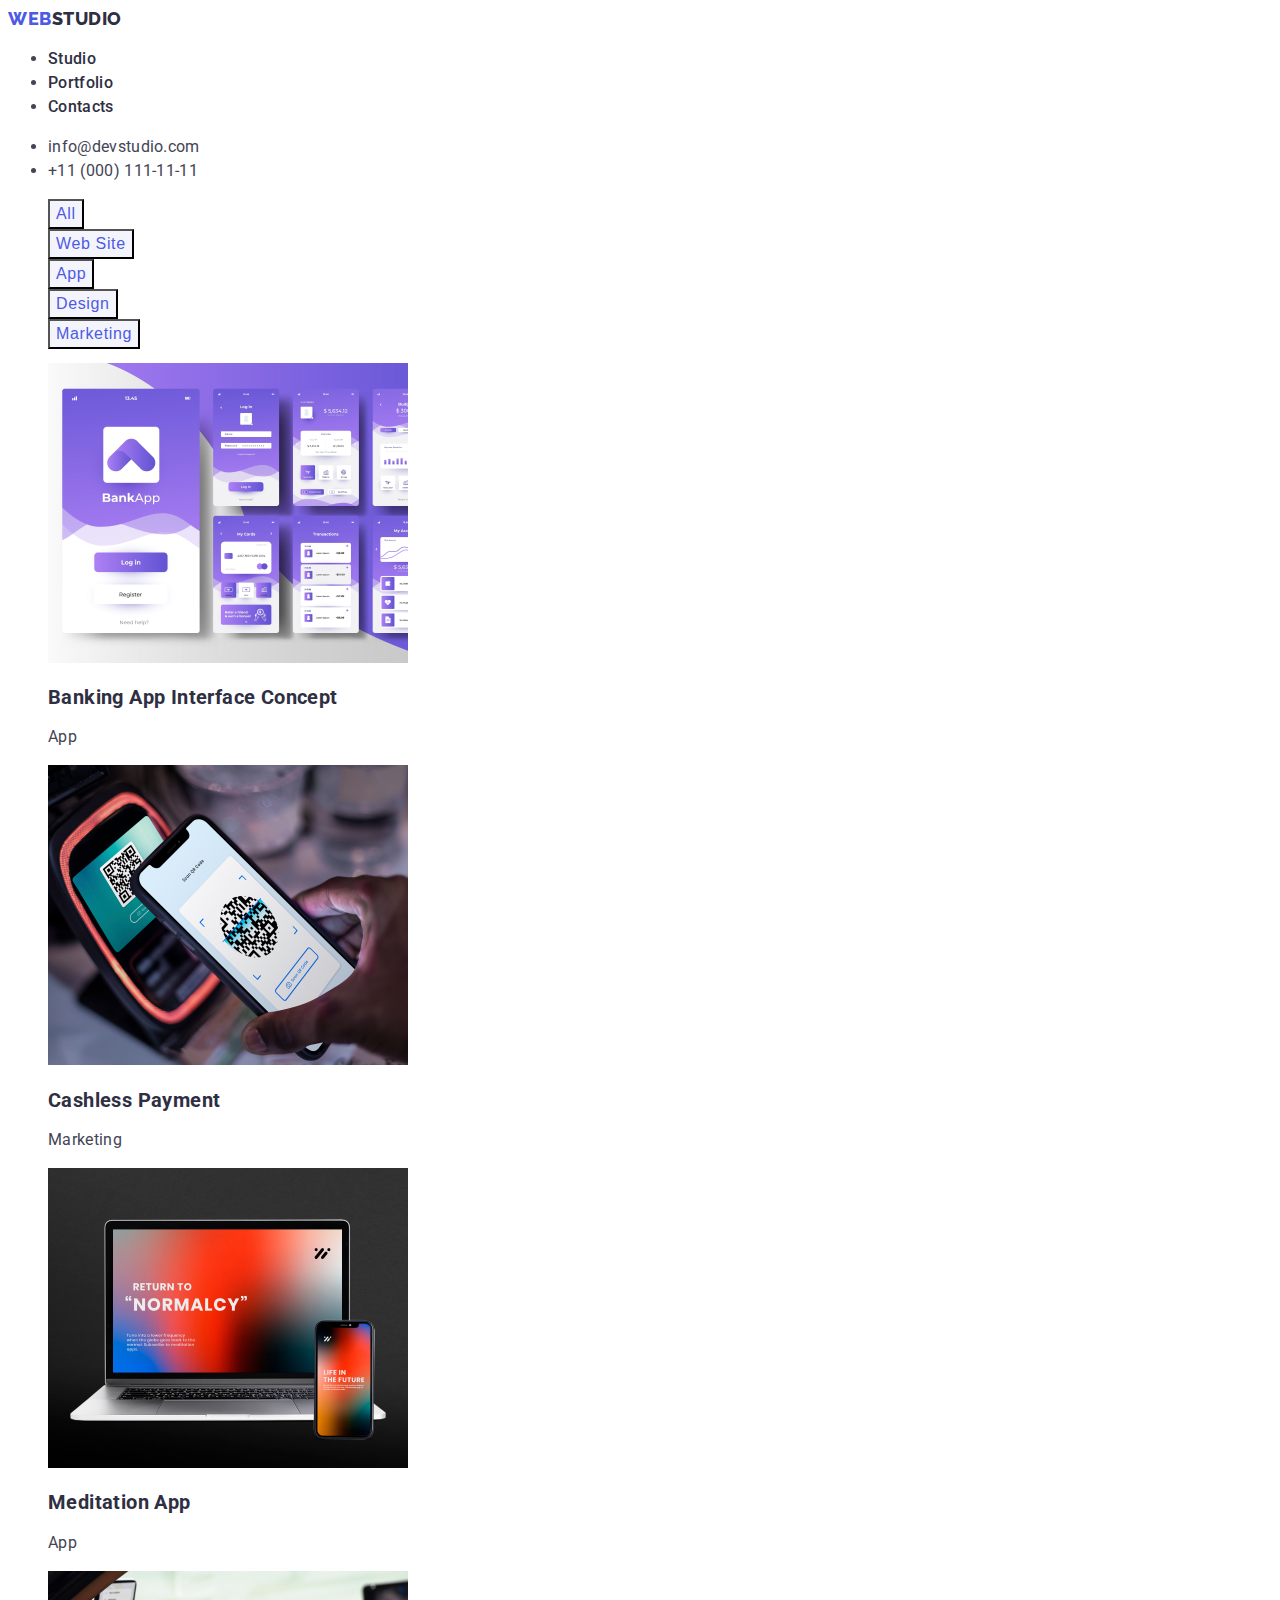
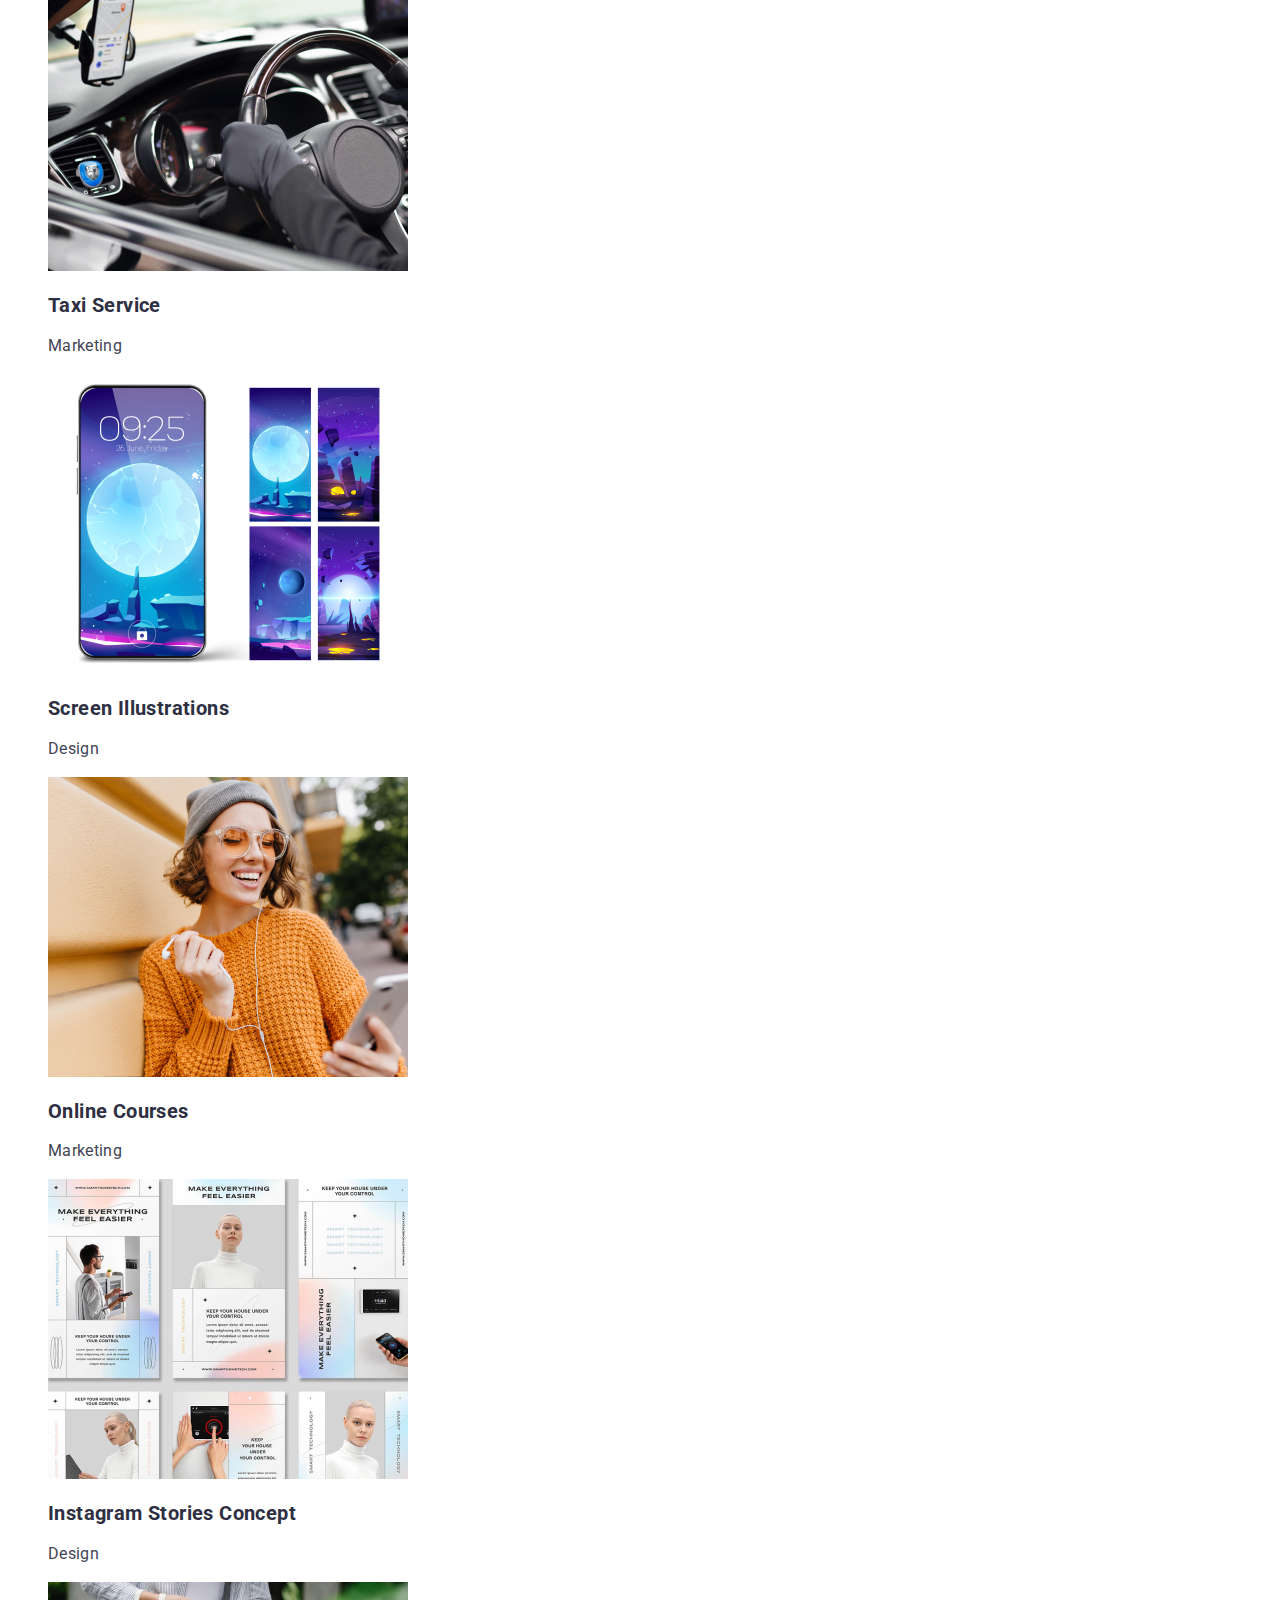
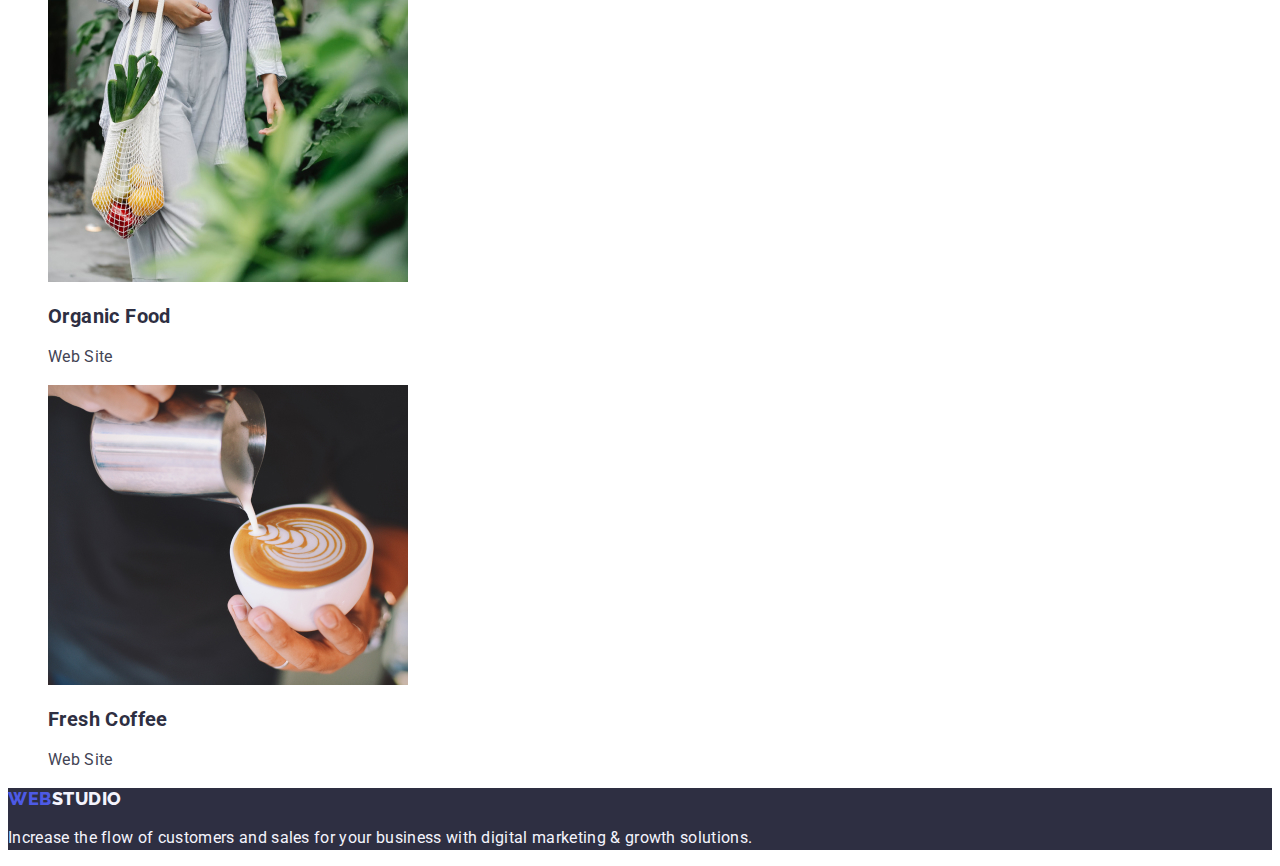
==== portfolio.html @ d6ede6a9 "mistakes correction" ====
<!DOCTYPE html>
<html lang="en">

<head>
    <meta charset="UTF-8">
    <meta http-equiv="X-UA-Compatible" content="IE=edge">
    <meta name="viewport" content="width=device-width, initial-scale=1.0">
    <title>WebStudio</title>
    <link rel="stylesheet" href="./css/style.css">
    <link rel="preconnect" href="https://fonts.googleapis.com">
    <link rel="preconnect" href="https://fonts.gstatic.com" crossorigin>
    <link href="https://fonts.googleapis.com/css2?family=Raleway:wght@800&family=Roboto:wght@400;500;700&display=swap"
        rel="stylesheet">
</head>

<body>
    <!-- Header section -->
    <header class="header">
        <a href="./index.html" class="logo link">Web<span class="logo-dark">Studio</span>
        </a>
        <nav class="list">
            <ul class="header-list">
                <li class="header-item">
                    <a class="header-link" href="./index.html">Studio</a>
                </li>
                <li class="header-item">
                    <a class="header-link" href="./portfolio.html">Portfolio</a>
                </li>
                <li class="header-item">
                    <a class="header-link" href="">Contacts</a>
                </li>
            </ul>
        </nav>
        <address>
            <ul class="header-list">
                <li>
                    <a class="header-contact mail" href="mailto:info@devstudio.com">info@devstudio.com</a>
                </li>
                <li>
                    <a class="header-contact" href="tel:+110001111111">+11 (000) 111-11-11</a>
                </li>
            </ul>
        </address>
    </header>
    <!--Service section-->
    <section class="serv-section">
        <h1 hidden>
            List of services
        </h1>
        <ul class="serv-btn">
            <li><button class="btn" type="button">All</button></li>
            <li><button class="btn" type="button">Web Site</button></li>
            <li><button class="btn" type="button">App</button></li>
            <li><button class="btn" type="button">Design</button></li>
            <li><button class="btn" type="button">Marketing</button></li>
        </ul>
        <ul class="serv-section-list">
            <li class="serv-item">
                <a class="serv-link" href="">
                    <img src="./images/hm2/img-1.jpg" alt="Pages of bank application" width="360" height="300" />
                    <h2 class="sub-item">Banking App Interface Concept</h2>
                    <p class="undertext">App</p>
                </a>
            </li>
            <li class="serv-item">
                <a class="serv-link" href="">
                    <img src="./images/hm2/img-2-2.jpg" alt="QR code picture" width="360" height="300" />
                    <h2 class="sub-item">Cashless Payment</h2>
                    <p class="undertext">Marketing</p>
                </a>
            </li>
            <li class="serv-item">
                <a class="serv-link" href="">
                    <img src="./images/hm2/img-3-2.jpg" alt="application interface" width="360" height="300" />
                    <h2 class="sub-item">Meditation App</h2>
                    <p class="undertext">App</p>
                </a>
            </li>
            <li class="serv-item">
                <a class="serv-link" href="">
                    <img src="./images/hm2/img-4-2.jpg" alt="taxi driver" width="360" height="300" />
                    <h2 class="sub-item">Taxi Service</h2>
                    <p class="undertext">Marketing</p>
                </a>
            </li>
            <li class="serv-item">
                <a class="serv-link" href="">
                    <img src="./images/hm2/img-5-2.jpg" alt="mobile screenshots with fiction design" width="360"
                        height="300" />
                    <h2 class="sub-item">Screen Illustrations</h2>
                    <p class="undertext">Design</p>
                </a>
            </li>
            <li class="serv-item">
                <a class="serv-link" href="">
                    <img src="./images/hm2/img-6-2.jpg" alt="smiling girl with headphones" width="360" height="300" />
                    <h2 class="sub-item">Online Courses</h2>
                    <p class="undertext">Marketing</p>
                </a>
            </li>
            <li class="serv-item">
                <a class="serv-link" href="">
                    <img src="./images/hm2/img-7-2.jpg" alt="examples of pictureplacement in mobile app" width="360"
                        height="300" />
                    <h2 class="sub-item">Instagram Stories Concept</h2>
                    <p class="undertext">Design</p>
                </a>
            </li>
            <li class="serv-item">
                <a class="serv-link" href="">
                    <img src="./images/hm2/img-8.jpg" alt="a man with a basket of fruit" width="360" height="300" />
                    <h2 class="sub-item">Organic Food</h2>
                    <p class="undertext">Web Site</p>
                </a>
            </li>
            <li class="serv-item">
                <a class="serv-link" href="">
                    <img src="./images/hm2/img-9.jpg" alt="cup of coffe" width="360" height="300" />
                    <h2 class="sub-item">Fresh Coffee</h2>
                    <p class="undertext">Web Site</p>
                </a>
            </li>
        </ul>
    </section>
    <!--Footer section-->
    <footer class="footer">
        <a href="./index.html" class="logo link">Web<span class="logo-light">Studio</span>
        </a>
        <p class="footer-text">
            Increase the flow of customers and sales for your business with digital marketing &#38; growth solutions.
        </p>
    </footer>
</body>

</html>
---- css/style.css ----
:root {
  --primary-brand: #4d5ae5;
  --pressed-state: #404bbf;
  --dark: #2e2f42;
  --success: #31d0aa;
  --text: #434455;
  --subtle-text: #8e8f99;
  --accent: #e7e9fc;
  --light: #f4f4fd;
  --white-background: #ffffff;
  --modal-background: #fcfcfc;
  --primary-font: 'Roboto', sans-serif;
  --secondary-font: 'Raleway', sans-serif;
}

body {
  font-family: var(--primary-font);
  color: var(--text);
  background-color: var(--white-background);
  font-weight: 500;
  font-size: 14px;
  line-height: 1.4;
}

/* header section */

.header {
}
.link {
  text-decoration: none;
}
.logo-dark {
  color: var(--dark);
}
.list {
  list-style: none;
}

.header-list {
  font-style: normal;
  font-weight: 500;
  font-size: 16px;
  line-height: 1.5;
  letter-spacing: 0.02em;
  color: var(--text);
}
.header-list:hover {
  color: var(--pressed-state);
}
.header-link {
  font-size: 16px;
  line-height: 1.5;
  letter-spacing: 0.02em;
  color: var(--dark);
  text-decoration: none;
}
.header-link:hover {
  color: var(--pressed-state);
  text-decoration: underline;
}

.header-item {
}

.header-contact {
  list-style: none;
  font-style: normal;
  text-decoration: none;
  font-weight: 400;
  color: var(--text);
}

.mail:hover {
  color: var(--pressed-state);
  text-decoration: underline;
}

/*common*/
.logo {
  font-family: var(--secondary-font);
  font-size: 18px;
  font-weight: 800;
  line-height: 1.17;
  letter-spacing: 0.03em;
  text-transform: uppercase;
  color: var(--primary-brand);
}

.sub-item {
  font-size: 20px;
  line-height: 1.2;
  letter-spacing: 0.02em;
  color: var(--dark);
}
.undertext {
  font-weight: 400;
  font-size: 16px;
  line-height: 1.5;
  letter-spacing: 0.02em;
  color: var(--text);
}
.sub-title {
  font-weight: 700;
  font-size: 36px;
  line-height: 1.11;
  text-align: center;
  letter-spacing: 0.02em;
  text-transform: capitalize;
  color: var(--dark);
}
/* hero section */

.hero {
  background: var(--dark);
}
.hero-title {
  font-weight: 700;
  font-size: 56px;
  line-height: 1.07;
  text-align: center;
  letter-spacing: 0.02em;
  color: var(--white-background);
}
.hero-btn {
  font-weight: 500;
  font-size: 16px;
  line-height: 1.5;
  letter-spacing: 0.04em;
  color: var(--white-background);
  background: var(--primary-brand);
  cursor: pointer;
}
.hero-btn:hover,
.hero-btn:focus {
  color: var(--white-background);
  background-color: var(--pressed-state);
}

/* feature section */

.feature-list {
  list-style: none;
}
.feature-item {
}

/* Competences section */
.compet-section {
}
.compet-list {
  list-style: none;
}
.compet-item {
}
.compete-link {
}

/* Team section */

.team-section {
  background: var(--light);
}
.team-list {
  list-style: none;
}
.team-item {
}
.team-photo {
}

/* footer section */
.footer {
  background: var(--dark);
}
.logo-light {
  color: var(--light);
}
.footer-text {
  font-weight: 400;
  font-size: 16px;
  line-height: 1.5;
  letter-spacing: 0.02em;
  color: var(--light);
}

/*service section*/
.serv-section {
}
.serv-btn {
  list-style: none;
}

.btn {
  font-weight: 500;
  font-size: 16px;
  line-height: 1.5;
  letter-spacing: 0.04em;
  color: var(--primary-brand);
  background: var(--light);
  cursor: pointer;
}
.btn:hover,
.btn:focus {
  color: var(--white-background);
  background-color: var(--pressed-state);
}

.serv-section-list {
  list-style: none;
}
.serv-link {
  text-decoration: none;
}
.serv-title {
}
.serv-text {
}
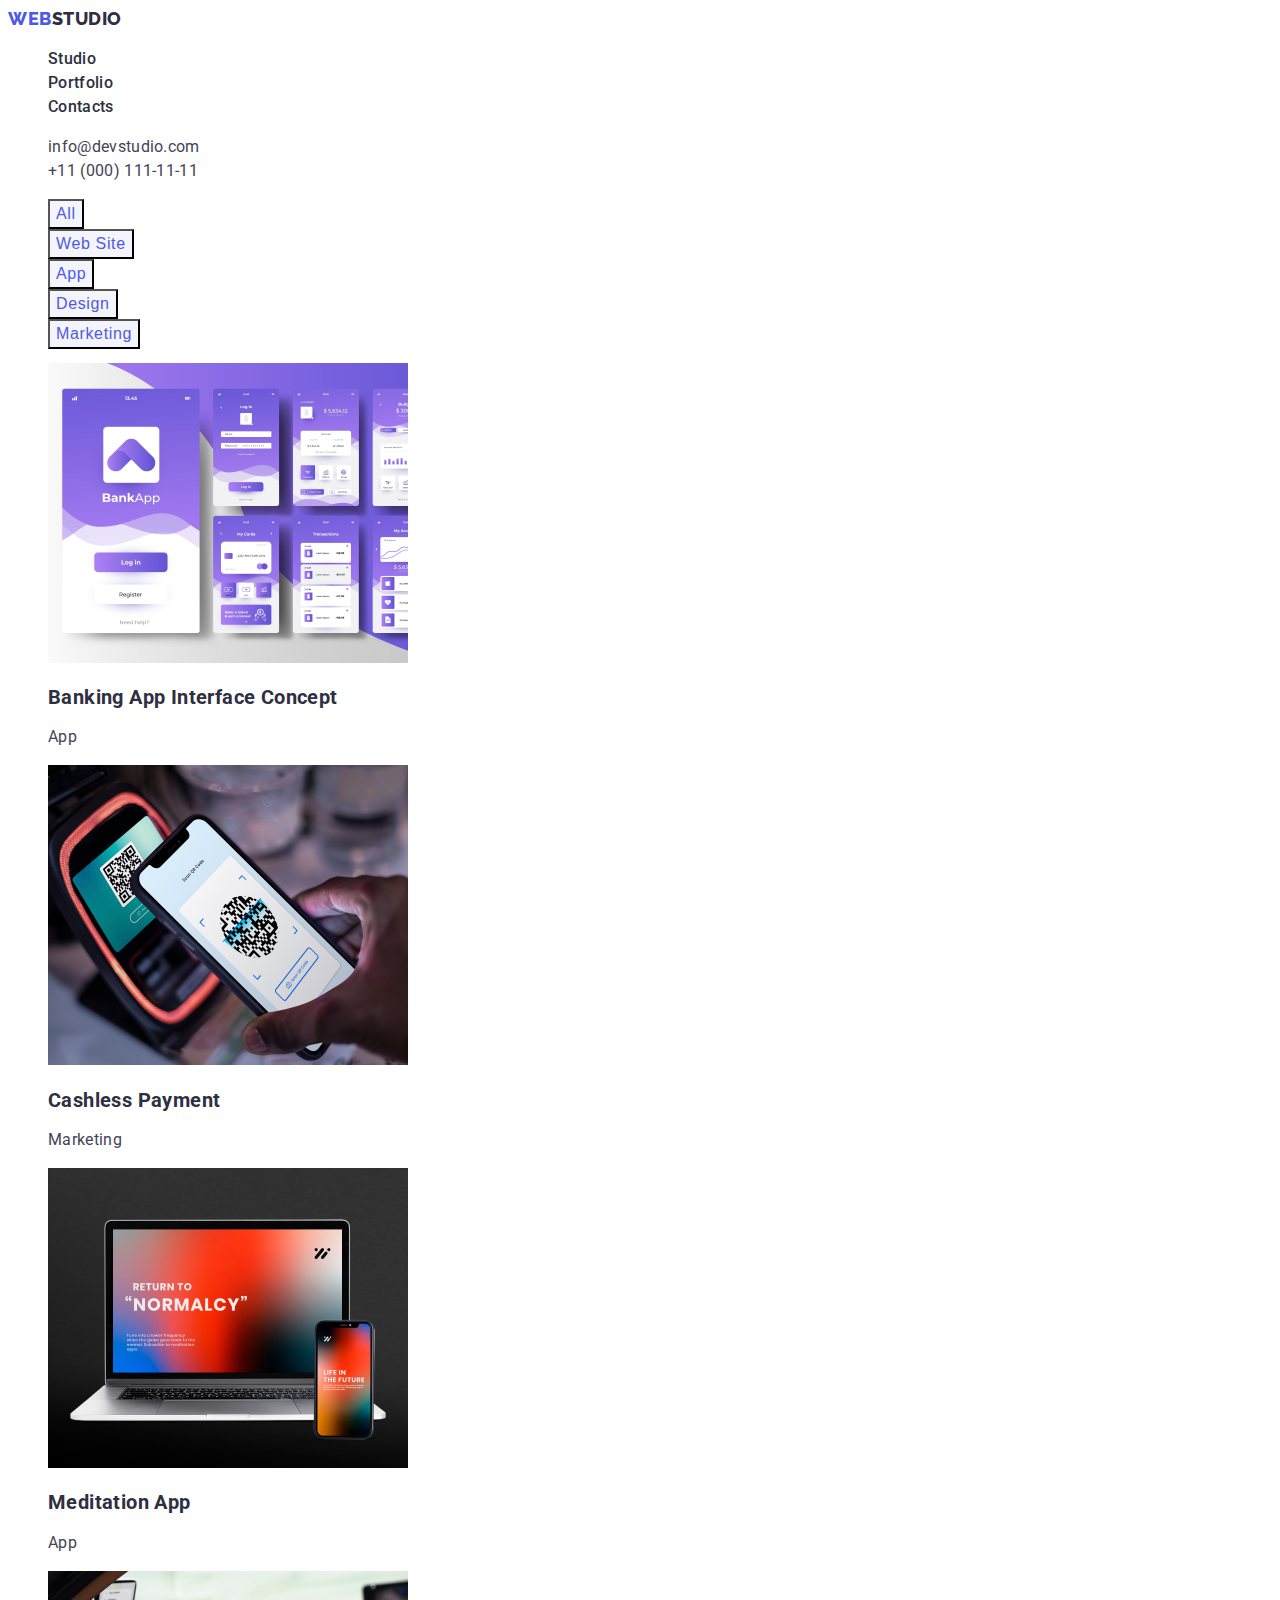
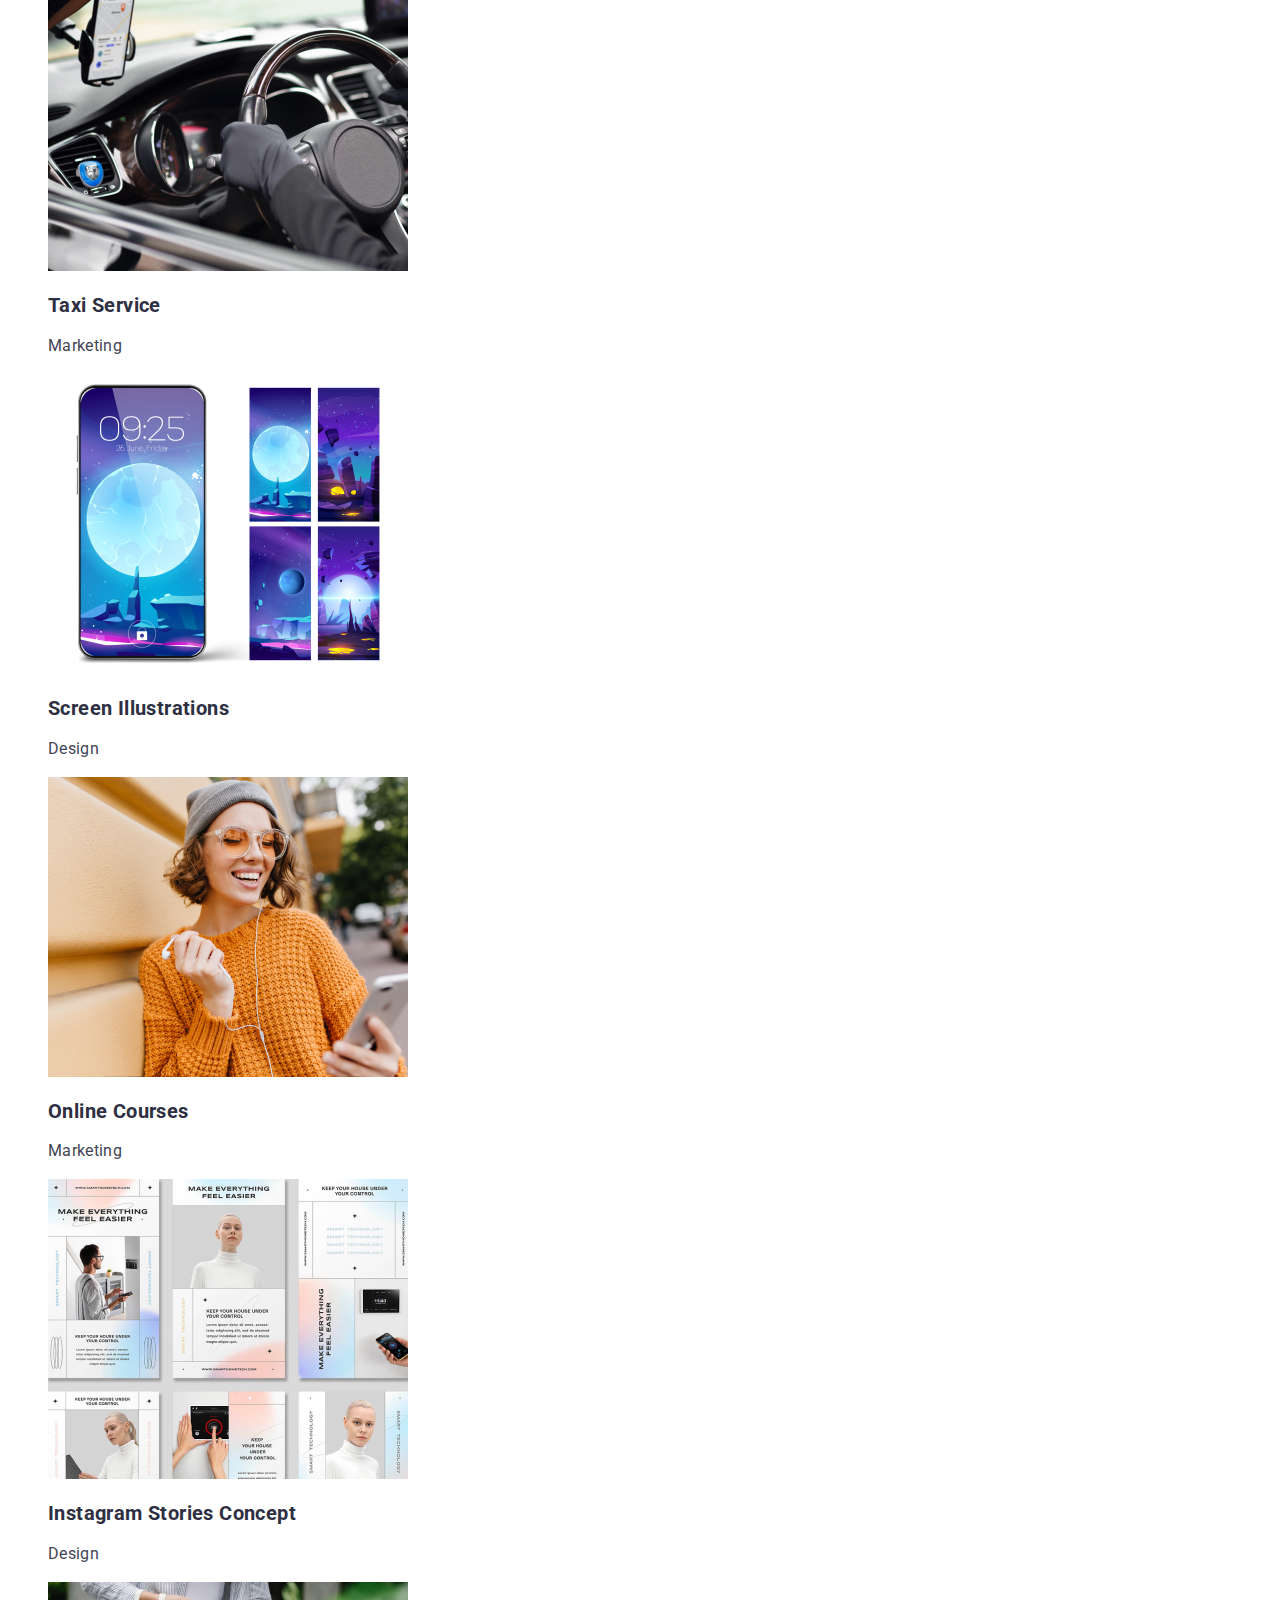
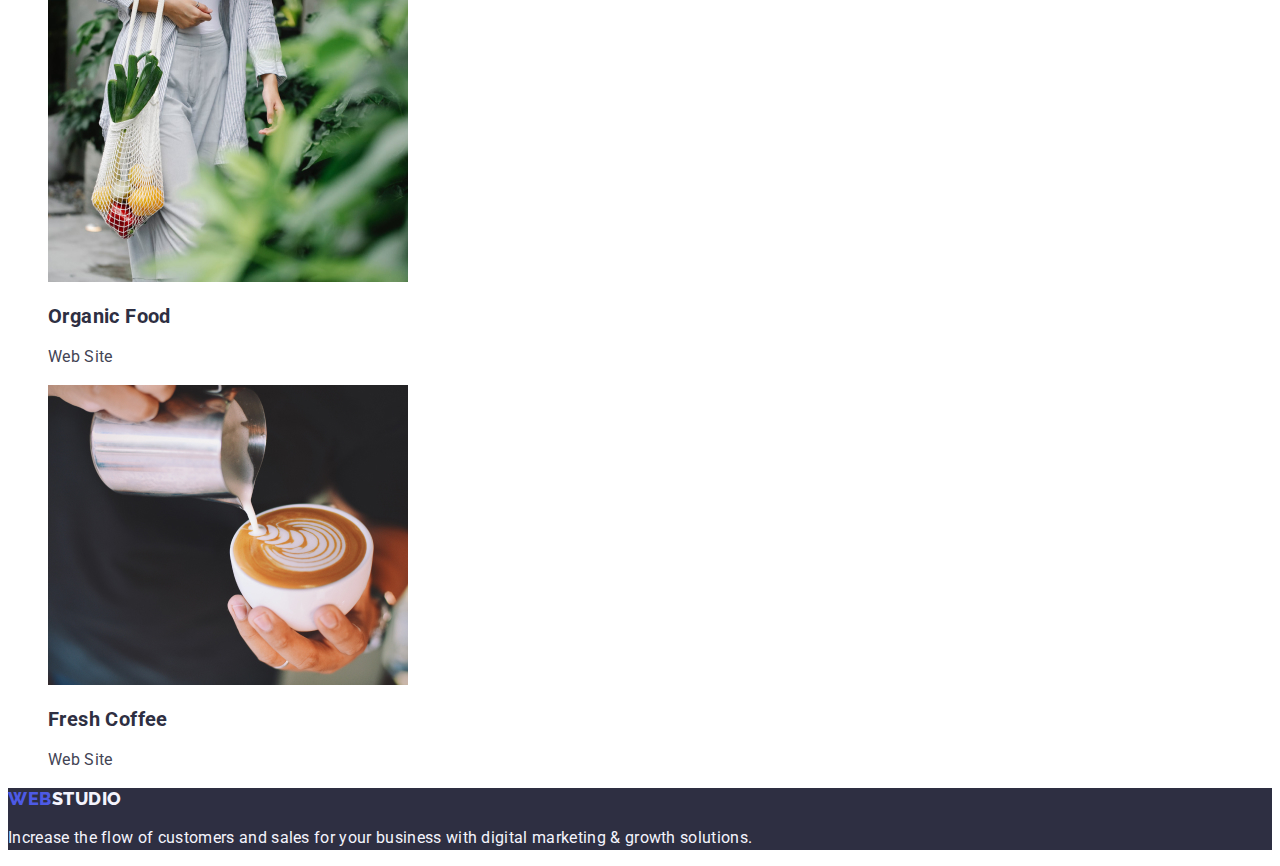
==== commit 4796b890: "correction" ====
--- a/portfolio.html
+++ b/portfolio.html
@@ -16,10 +16,10 @@
 <body>
     <!-- Header section -->
     <header class="header">
-        <a href="./index.html" class="logo link">Web<span class="logo-dark">Studio</span>
-        </a>
-        <nav class="list">
-            <ul class="header-list">
+        <nav>
+            <a href="./index.html" class="logo link">Web<span class="logo-dark">Studio</span>
+            </a>
+            <ul class="list">
                 <li class="header-item">
                     <a class="header-link" href="./index.html">Studio</a>
                 </li>
@@ -32,7 +32,7 @@
             </ul>
         </nav>
         <address>
-            <ul class="header-list">
+            <ul class="list">
                 <li>
                     <a class="header-contact mail" href="mailto:info@devstudio.com">info@devstudio.com</a>
                 </li>
--- a/css/style.css
+++ b/css/style.css
@@ -32,19 +32,17 @@
 .logo-dark {
   color: var(--dark);
 }
+
 .list {
-  list-style: none;
-}
-
-.header-list {
   font-style: normal;
-  font-weight: 500;
-  font-size: 16px;
-  line-height: 1.5;
-  letter-spacing: 0.02em;
-  color: var(--text);
-}
-.header-list:hover {
+  list-style: none;
+  font-weight: 500;
+  font-size: 16px;
+  line-height: 1.5;
+  letter-spacing: 0.02em;
+  color: var(--text);
+}
+.list:hover {
   color: var(--pressed-state);
 }
 .header-link {
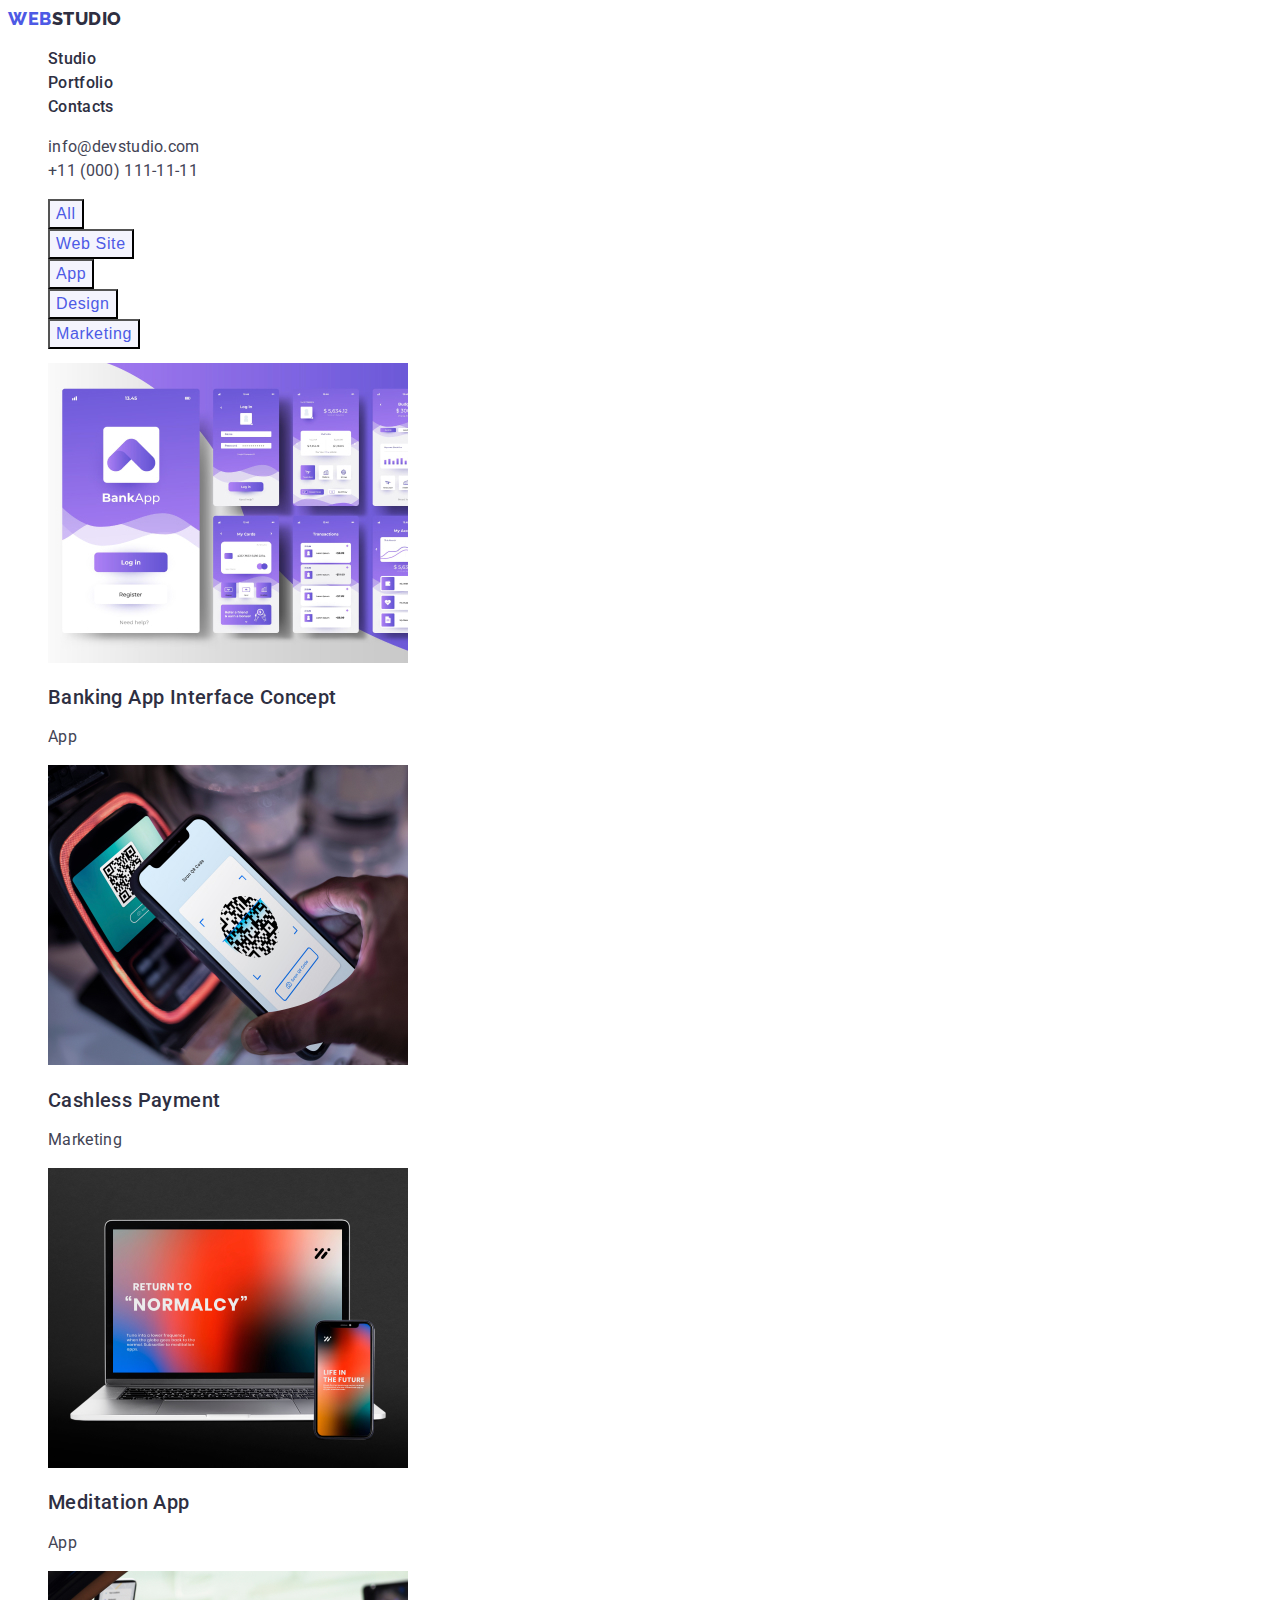
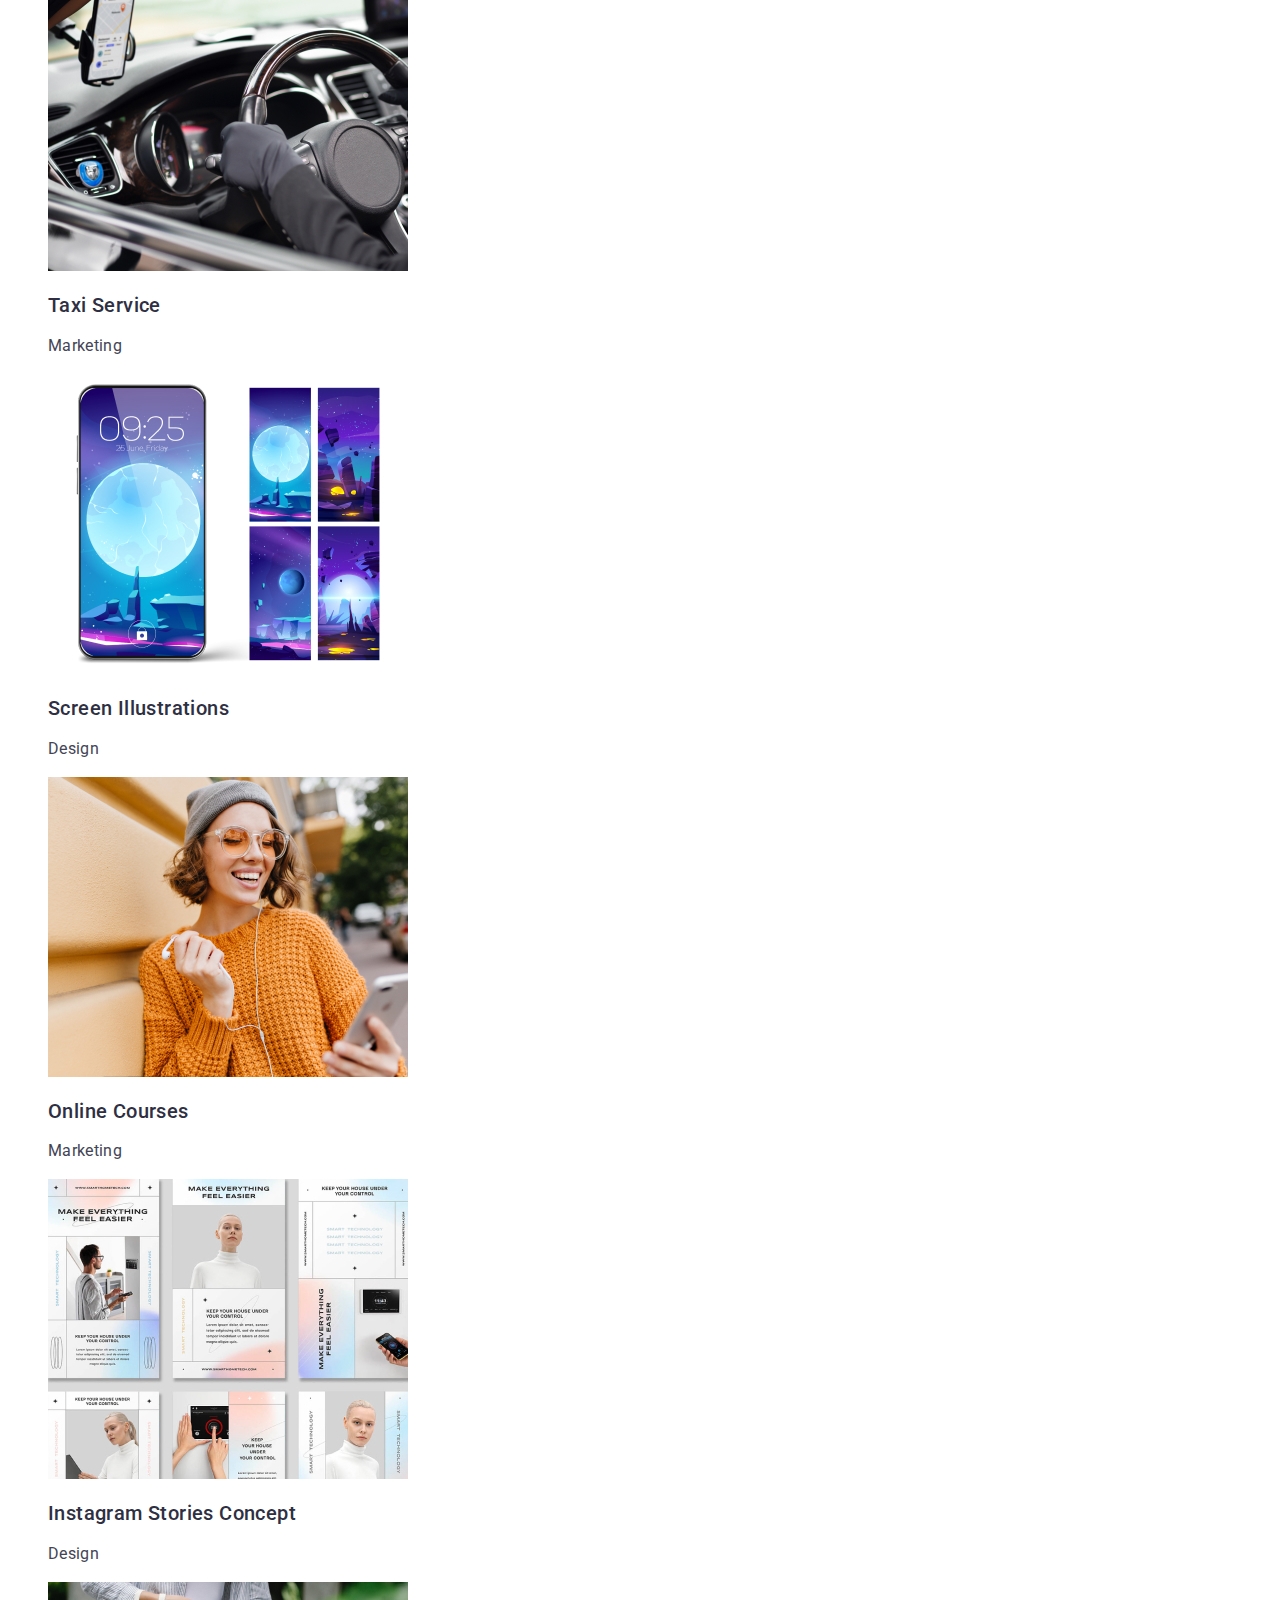
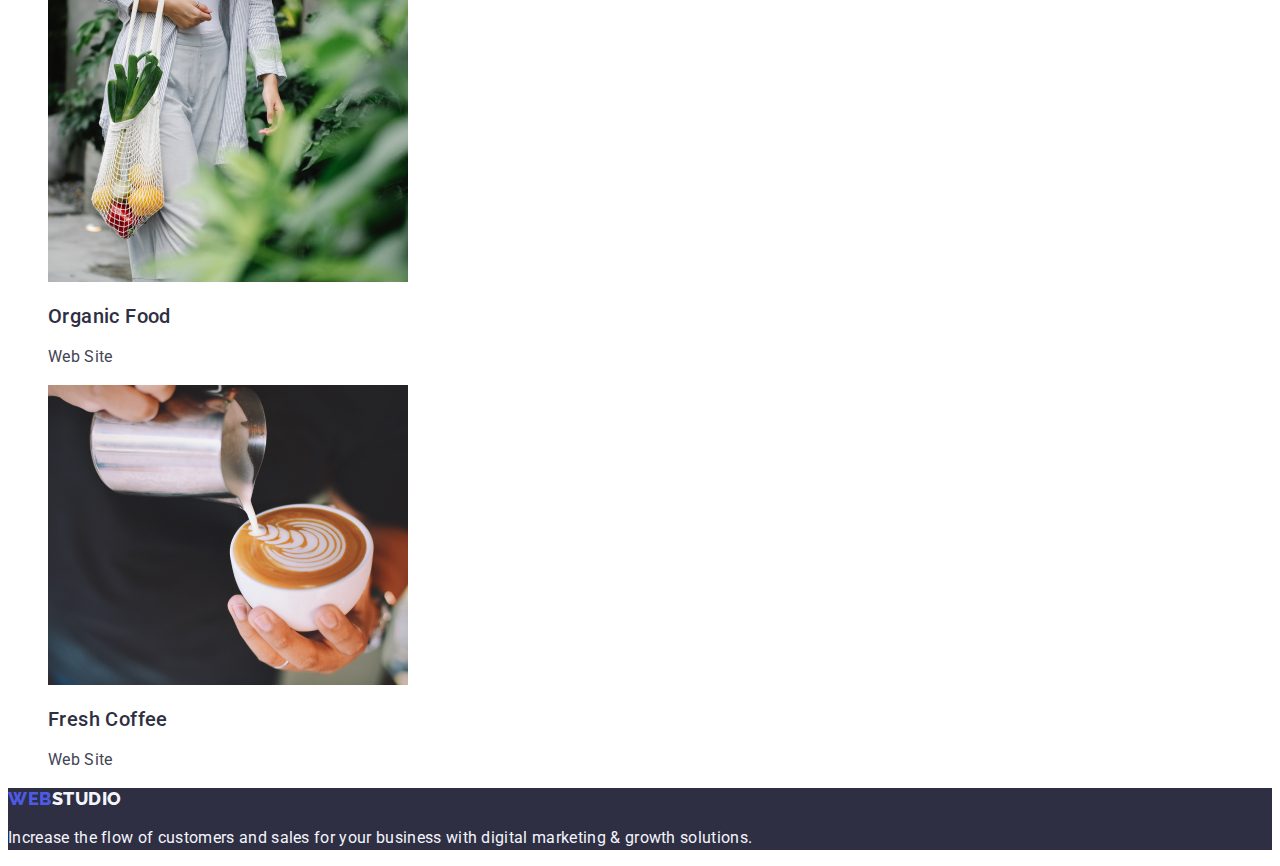
==== commit c8acbe84: "Update portfolio.html" ====
--- a/portfolio.html
+++ b/portfolio.html
@@ -21,107 +21,110 @@
             </a>
             <ul class="list">
                 <li class="header-item">
-                    <a class="header-link" href="./index.html">Studio</a>
+                    <a class="header-link link" href="./index.html">Studio</a>
                 </li>
                 <li class="header-item">
-                    <a class="header-link" href="./portfolio.html">Portfolio</a>
+                    <a class="header-link link" href="./portfolio.html">Portfolio</a>
                 </li>
                 <li class="header-item">
-                    <a class="header-link" href="">Contacts</a>
+                    <a class="header-link link" href="">Contacts</a>
                 </li>
             </ul>
         </nav>
-        <address>
+        <address class="adress">
             <ul class="list">
                 <li>
-                    <a class="header-contact mail" href="mailto:info@devstudio.com">info@devstudio.com</a>
+                    <a class="header-contact link" href="mailto:info@devstudio.com">info@devstudio.com</a>
                 </li>
                 <li>
-                    <a class="header-contact" href="tel:+110001111111">+11 (000) 111-11-11</a>
+                    <a class="header-contact link" href="tel:+110001111111">+11 (000) 111-11-11</a>
                 </li>
             </ul>
         </address>
     </header>
-    <!--Service section-->
-    <section class="serv-section">
-        <h1 hidden>
-            List of services
-        </h1>
-        <ul class="serv-btn">
-            <li><button class="btn" type="button">All</button></li>
-            <li><button class="btn" type="button">Web Site</button></li>
-            <li><button class="btn" type="button">App</button></li>
-            <li><button class="btn" type="button">Design</button></li>
-            <li><button class="btn" type="button">Marketing</button></li>
-        </ul>
-        <ul class="serv-section-list">
-            <li class="serv-item">
-                <a class="serv-link" href="">
-                    <img src="./images/hm2/img-1.jpg" alt="Pages of bank application" width="360" height="300" />
-                    <h2 class="sub-item">Banking App Interface Concept</h2>
-                    <p class="undertext">App</p>
-                </a>
-            </li>
-            <li class="serv-item">
-                <a class="serv-link" href="">
-                    <img src="./images/hm2/img-2-2.jpg" alt="QR code picture" width="360" height="300" />
-                    <h2 class="sub-item">Cashless Payment</h2>
-                    <p class="undertext">Marketing</p>
-                </a>
-            </li>
-            <li class="serv-item">
-                <a class="serv-link" href="">
-                    <img src="./images/hm2/img-3-2.jpg" alt="application interface" width="360" height="300" />
-                    <h2 class="sub-item">Meditation App</h2>
-                    <p class="undertext">App</p>
-                </a>
-            </li>
-            <li class="serv-item">
-                <a class="serv-link" href="">
-                    <img src="./images/hm2/img-4-2.jpg" alt="taxi driver" width="360" height="300" />
-                    <h2 class="sub-item">Taxi Service</h2>
-                    <p class="undertext">Marketing</p>
-                </a>
-            </li>
-            <li class="serv-item">
-                <a class="serv-link" href="">
-                    <img src="./images/hm2/img-5-2.jpg" alt="mobile screenshots with fiction design" width="360"
-                        height="300" />
-                    <h2 class="sub-item">Screen Illustrations</h2>
-                    <p class="undertext">Design</p>
-                </a>
-            </li>
-            <li class="serv-item">
-                <a class="serv-link" href="">
-                    <img src="./images/hm2/img-6-2.jpg" alt="smiling girl with headphones" width="360" height="300" />
-                    <h2 class="sub-item">Online Courses</h2>
-                    <p class="undertext">Marketing</p>
-                </a>
-            </li>
-            <li class="serv-item">
-                <a class="serv-link" href="">
-                    <img src="./images/hm2/img-7-2.jpg" alt="examples of pictureplacement in mobile app" width="360"
-                        height="300" />
-                    <h2 class="sub-item">Instagram Stories Concept</h2>
-                    <p class="undertext">Design</p>
-                </a>
-            </li>
-            <li class="serv-item">
-                <a class="serv-link" href="">
-                    <img src="./images/hm2/img-8.jpg" alt="a man with a basket of fruit" width="360" height="300" />
-                    <h2 class="sub-item">Organic Food</h2>
-                    <p class="undertext">Web Site</p>
-                </a>
-            </li>
-            <li class="serv-item">
-                <a class="serv-link" href="">
-                    <img src="./images/hm2/img-9.jpg" alt="cup of coffe" width="360" height="300" />
-                    <h2 class="sub-item">Fresh Coffee</h2>
-                    <p class="undertext">Web Site</p>
-                </a>
-            </li>
-        </ul>
-    </section>
+    <main>
+        <!--Service section-->
+        <section class="serv-section">
+            <h1 hidden>
+                List of services
+            </h1>
+            <ul class="serv-btn">
+                <li><button class="btn" type="button">All</button></li>
+                <li><button class="btn" type="button">Web Site</button></li>
+                <li><button class="btn" type="button">App</button></li>
+                <li><button class="btn" type="button">Design</button></li>
+                <li><button class="btn" type="button">Marketing</button></li>
+            </ul>
+            <ul class="serv-section-list">
+                <li class="serv-item">
+                    <a class="serv-link" href="">
+                        <img src="./images/hm2/img-1.jpg" alt="Pages of bank application" width="360" height="300" />
+                        <h2 class="sub-item">Banking App Interface Concept</h2>
+                        <p class="undertext">App</p>
+                    </a>
+                </li>
+                <li class="serv-item">
+                    <a class="serv-link" href="">
+                        <img src="./images/hm2/img-2-2.jpg" alt="QR code picture" width="360" height="300" />
+                        <h2 class="sub-item">Cashless Payment</h2>
+                        <p class="undertext">Marketing</p>
+                    </a>
+                </li>
+                <li class="serv-item">
+                    <a class="serv-link" href="">
+                        <img src="./images/hm2/img-3-2.jpg" alt="application interface" width="360" height="300" />
+                        <h2 class="sub-item">Meditation App</h2>
+                        <p class="undertext">App</p>
+                    </a>
+                </li>
+                <li class="serv-item">
+                    <a class="serv-link" href="">
+                        <img src="./images/hm2/img-4-2.jpg" alt="taxi driver" width="360" height="300" />
+                        <h2 class="sub-item">Taxi Service</h2>
+                        <p class="undertext">Marketing</p>
+                    </a>
+                </li>
+                <li class="serv-item">
+                    <a class="serv-link" href="">
+                        <img src="./images/hm2/img-5-2.jpg" alt="mobile screenshots with fiction design" width="360"
+                            height="300" />
+                        <h2 class="sub-item">Screen Illustrations</h2>
+                        <p class="undertext">Design</p>
+                    </a>
+                </li>
+                <li class="serv-item">
+                    <a class="serv-link" href="">
+                        <img src="./images/hm2/img-6-2.jpg" alt="smiling girl with headphones" width="360"
+                            height="300" />
+                        <h2 class="sub-item">Online Courses</h2>
+                        <p class="undertext">Marketing</p>
+                    </a>
+                </li>
+                <li class="serv-item">
+                    <a class="serv-link" href="">
+                        <img src="./images/hm2/img-7-2.jpg" alt="examples of pictureplacement in mobile app" width="360"
+                            height="300" />
+                        <h2 class="sub-item">Instagram Stories Concept</h2>
+                        <p class="undertext">Design</p>
+                    </a>
+                </li>
+                <li class="serv-item">
+                    <a class="serv-link" href="">
+                        <img src="./images/hm2/img-8.jpg" alt="a man with a basket of fruit" width="360" height="300" />
+                        <h2 class="sub-item">Organic Food</h2>
+                        <p class="undertext">Web Site</p>
+                    </a>
+                </li>
+                <li class="serv-item">
+                    <a class="serv-link" href="">
+                        <img src="./images/hm2/img-9.jpg" alt="cup of coffe" width="360" height="300" />
+                        <h2 class="sub-item">Fresh Coffee</h2>
+                        <p class="undertext">Web Site</p>
+                    </a>
+                </li>
+            </ul>
+        </section>
+    </main>
     <!--Footer section-->
     <footer class="footer">
         <a href="./index.html" class="logo link">Web<span class="logo-light">Studio</span>
--- a/css/style.css
+++ b/css/style.css
@@ -26,54 +26,7 @@
 
 .header {
 }
-.link {
-  text-decoration: none;
-}
-.logo-dark {
-  color: var(--dark);
-}
-
-.list {
-  font-style: normal;
-  list-style: none;
-  font-weight: 500;
-  font-size: 16px;
-  line-height: 1.5;
-  letter-spacing: 0.02em;
-  color: var(--text);
-}
-.list:hover {
-  color: var(--pressed-state);
-}
-.header-link {
-  font-size: 16px;
-  line-height: 1.5;
-  letter-spacing: 0.02em;
-  color: var(--dark);
-  text-decoration: none;
-}
-.header-link:hover {
-  color: var(--pressed-state);
-  text-decoration: underline;
-}
-
-.header-item {
-}
-
-.header-contact {
-  list-style: none;
-  font-style: normal;
-  text-decoration: none;
-  font-weight: 400;
-  color: var(--text);
-}
-
-.mail:hover {
-  color: var(--pressed-state);
-  text-decoration: underline;
-}
-
-/*common*/
+
 .logo {
   font-family: var(--secondary-font);
   font-size: 18px;
@@ -83,9 +36,63 @@
   text-transform: uppercase;
   color: var(--primary-brand);
 }
+.link {
+  text-decoration: none;
+}
+.logo-dark {
+  color: var(--dark);
+}
+
+.list {
+  font-style: normal;
+  list-style: none;
+  font-weight: 500;
+  font-size: 16px;
+  line-height: 1.5;
+  letter-spacing: 0.02em;
+  color: var(--text);
+}
+.list:hover {
+  color: var(--pressed-state);
+}
+.header-link {
+  font-size: 16px;
+  line-height: 1.5;
+  letter-spacing: 0.02em;
+  color: var(--dark);
+  text-decoration: none;
+}
+.header-link:hover,
+.header-link:focus {
+  color: var(--pressed-state);
+  text-decoration: underline;
+}
+
+.header-item {
+}
+
+.adress {
+  font-style: normal;
+}
+
+.header-contact {
+  list-style: none;
+  text-decoration: none;
+  font-weight: 400;
+  color: var(--text);
+}
+
+.header-contact:hover,
+.header-contact:focus {
+  color: var(--pressed-state);
+  text-decoration: underline;
+}
+
+/*common*/
 
 .sub-item {
   font-size: 20px;
+  font-weight: 500;
   line-height: 1.2;
   letter-spacing: 0.02em;
   color: var(--dark);
@@ -120,6 +127,7 @@
   color: var(--white-background);
 }
 .hero-btn {
+  font-family: Roboto, sans-serif;
   font-weight: 500;
   font-size: 16px;
   line-height: 1.5;
@@ -136,18 +144,13 @@
 
 /* feature section */
 
-.feature-list {
-  list-style: none;
-}
 .feature-item {
 }
 
 /* Competences section */
 .compet-section {
 }
-.compet-list {
-  list-style: none;
-}
+
 .compet-item {
 }
 .compete-link {
@@ -158,10 +161,9 @@
 .team-section {
   background: var(--light);
 }
-.team-list {
-  list-style: none;
-}
+
 .team-item {
+  background-color: var(--white-background);
 }
 .team-photo {
 }
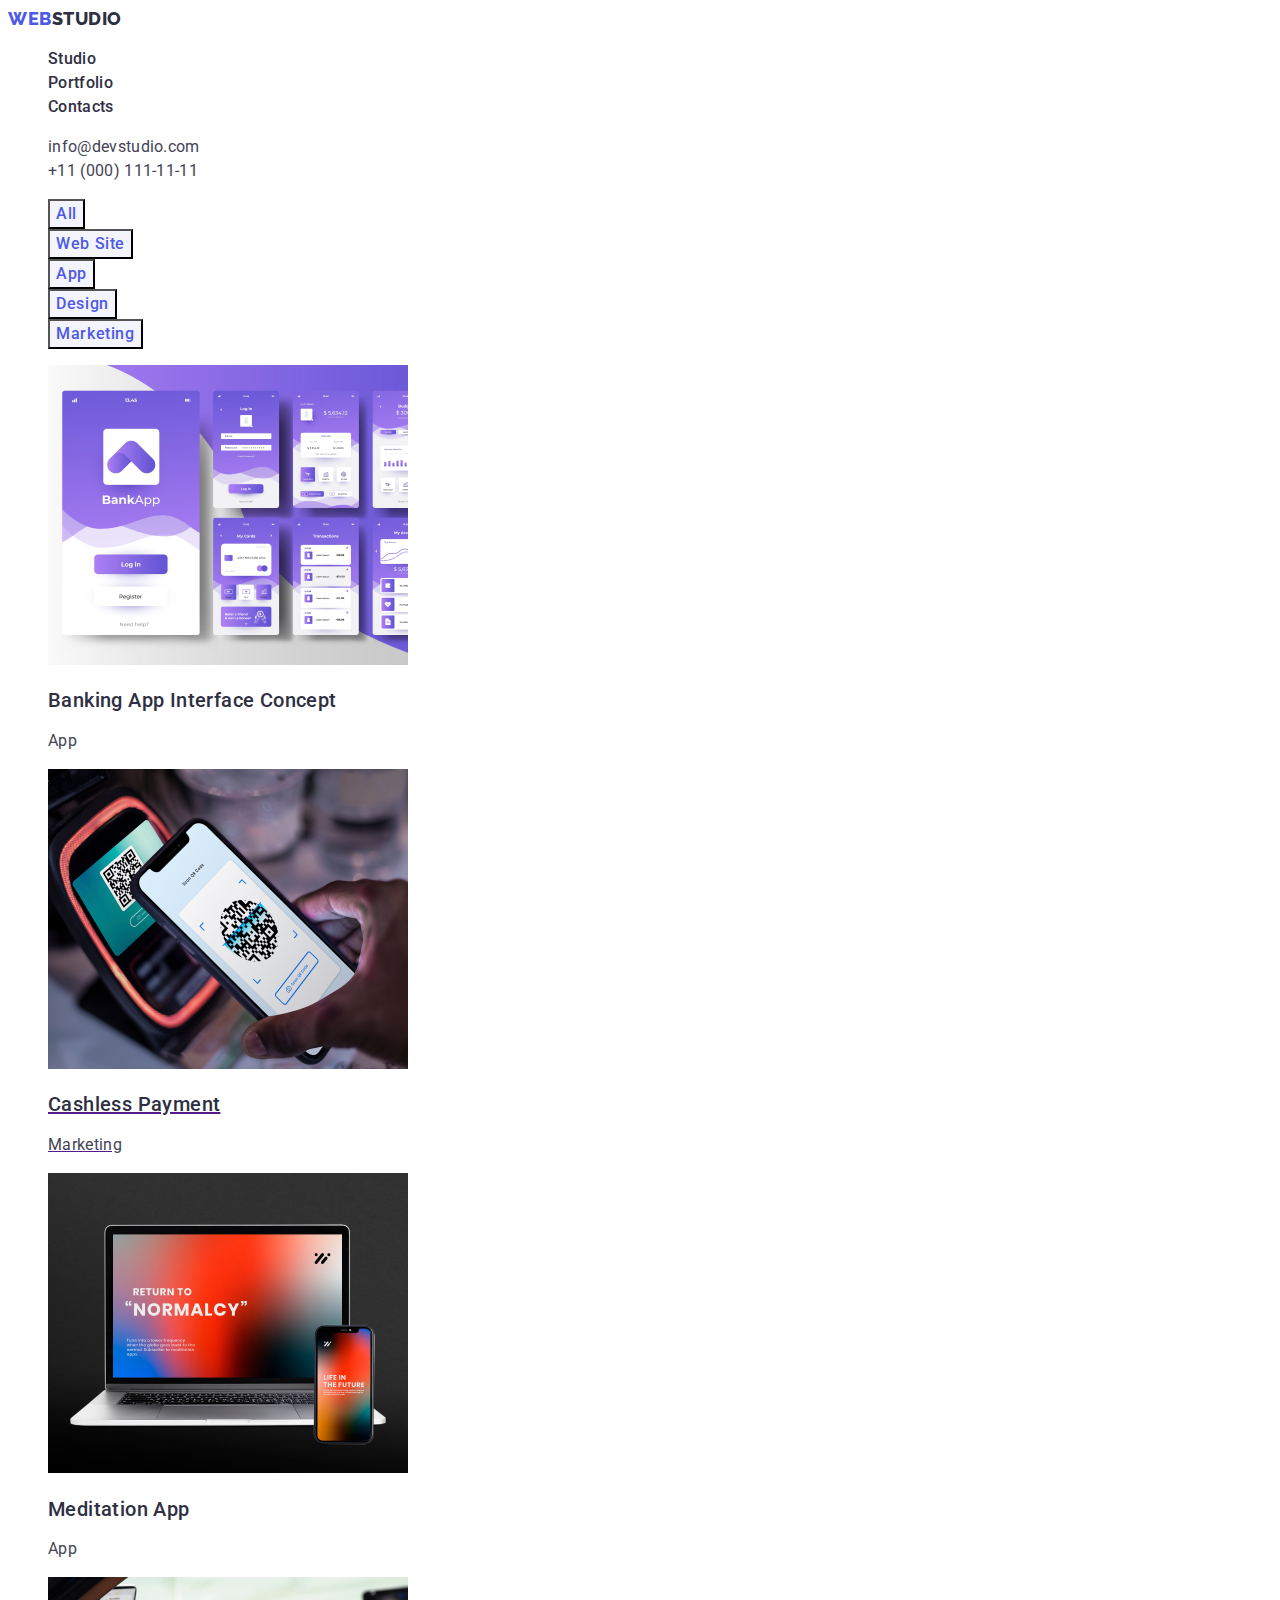
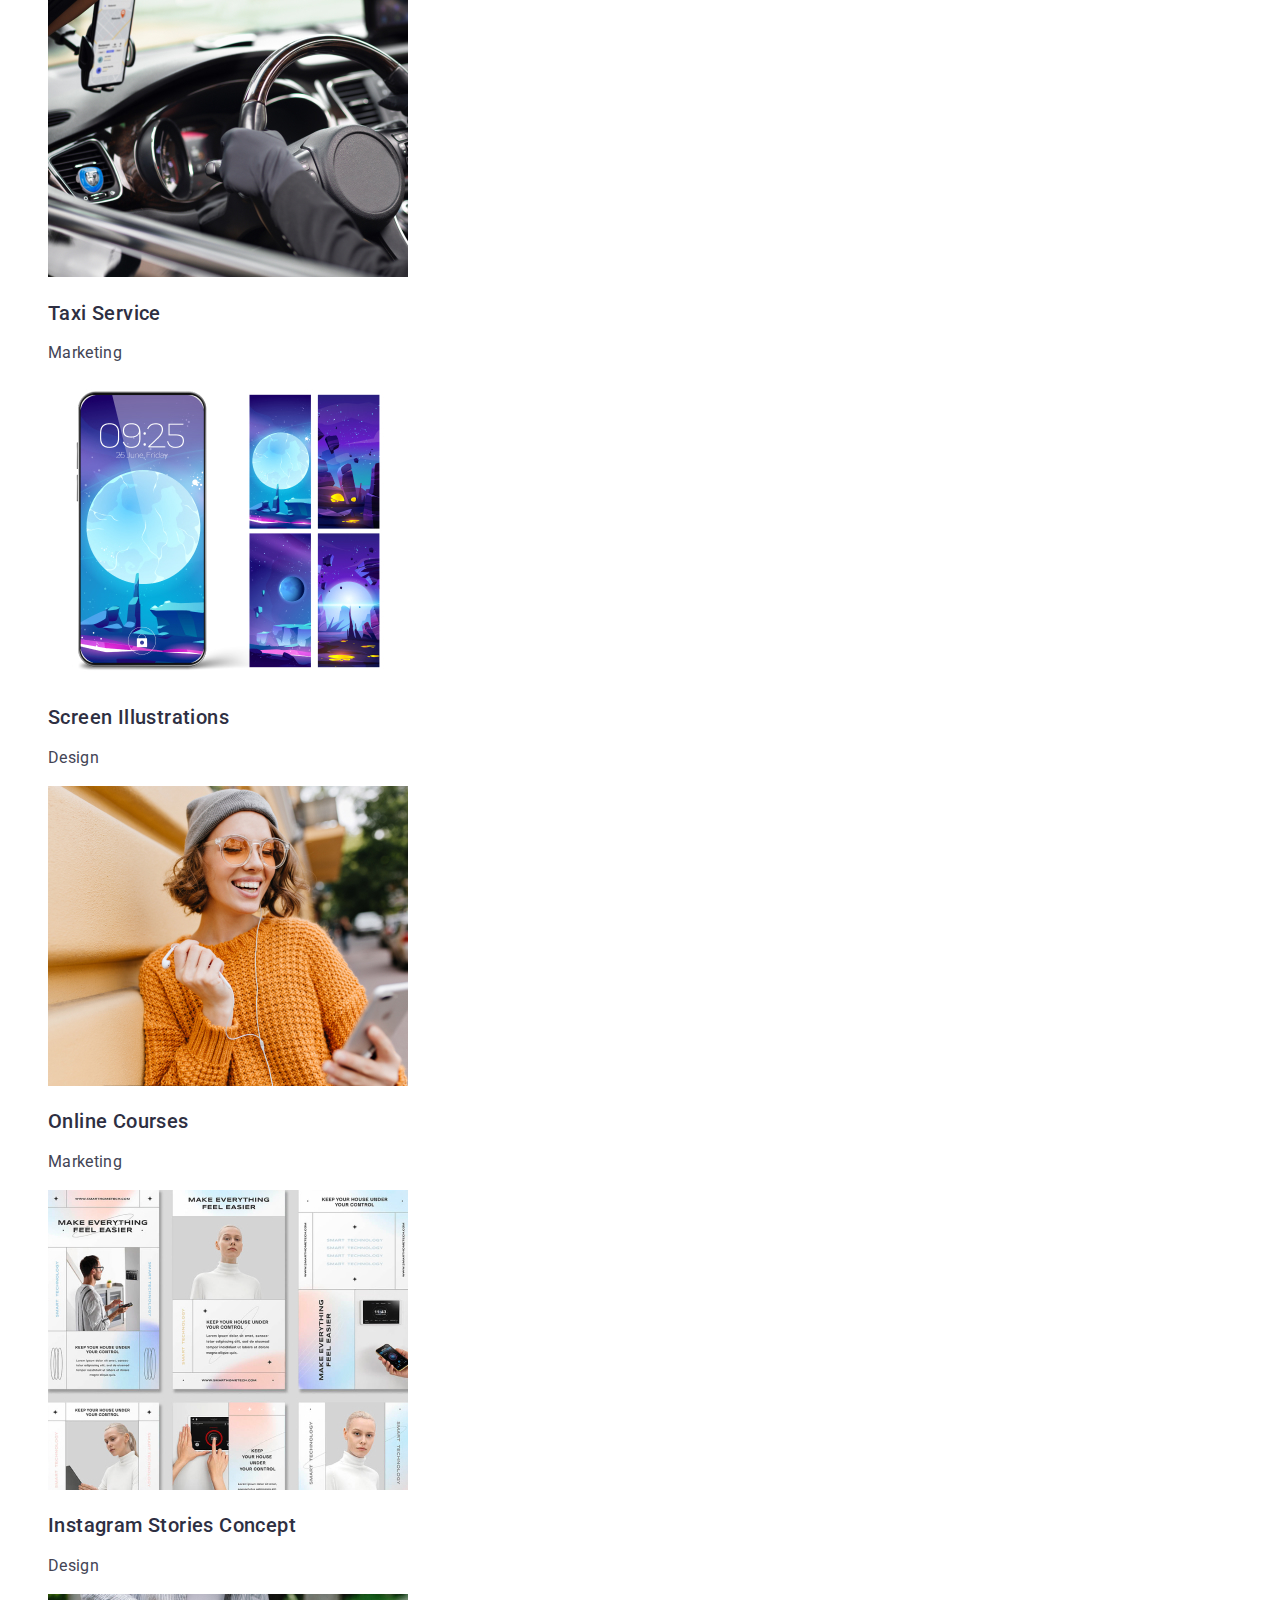
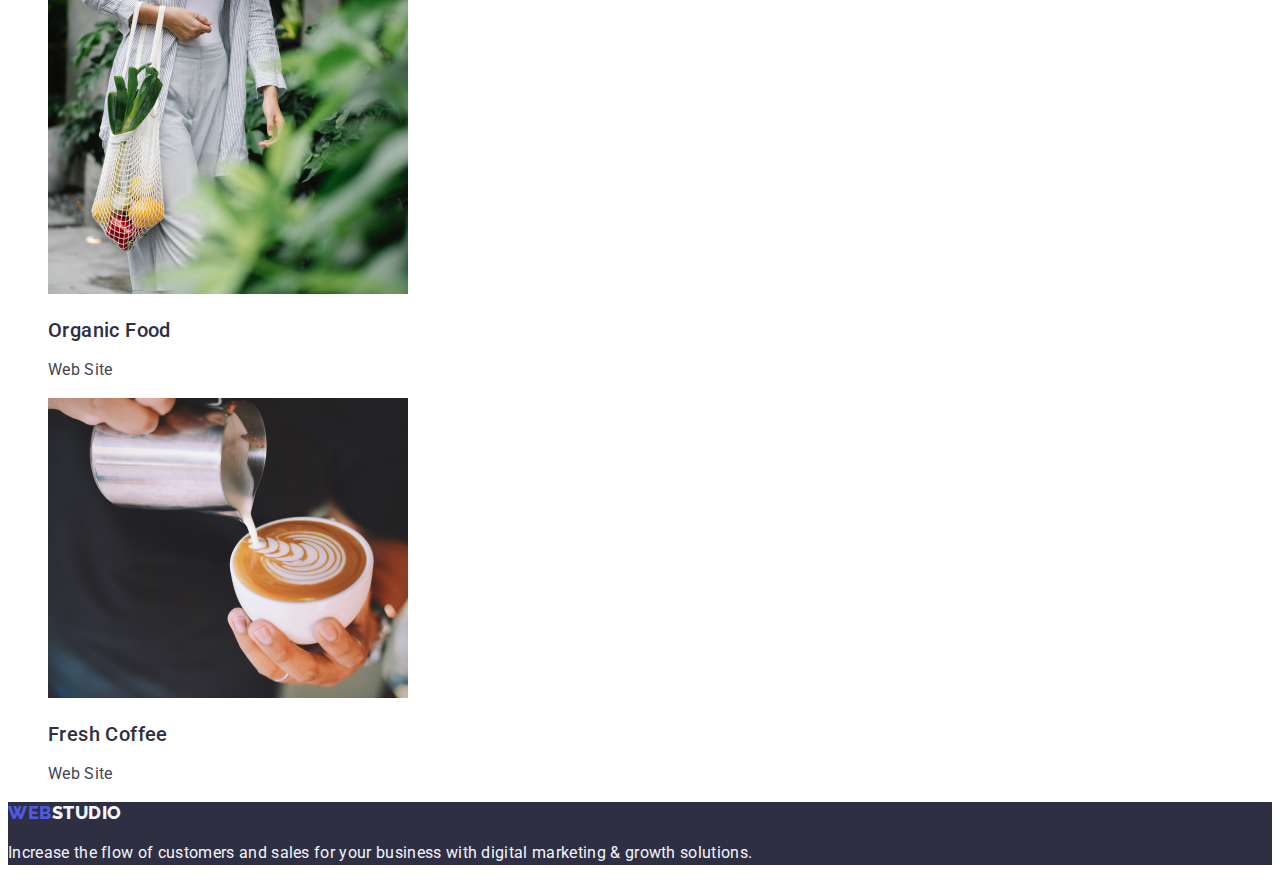
==== commit 1c95f6a7: "changes portfolio.html" ====
--- a/portfolio.html
+++ b/portfolio.html
@@ -48,44 +48,44 @@
             <h1 hidden>
                 List of services
             </h1>
-            <ul class="serv-btn">
+            <ul class="list">
                 <li><button class="btn" type="button">All</button></li>
                 <li><button class="btn" type="button">Web Site</button></li>
                 <li><button class="btn" type="button">App</button></li>
                 <li><button class="btn" type="button">Design</button></li>
                 <li><button class="btn" type="button">Marketing</button></li>
             </ul>
-            <ul class="serv-section-list">
+            <ul class="list">
                 <li class="serv-item">
-                    <a class="serv-link" href="">
+                    <a class="link" href="">
                         <img src="./images/hm2/img-1.jpg" alt="Pages of bank application" width="360" height="300" />
                         <h2 class="sub-item">Banking App Interface Concept</h2>
                         <p class="undertext">App</p>
                     </a>
                 </li>
                 <li class="serv-item">
-                    <a class="serv-link" href="">
+                    <a class="ink" href="">
                         <img src="./images/hm2/img-2-2.jpg" alt="QR code picture" width="360" height="300" />
                         <h2 class="sub-item">Cashless Payment</h2>
                         <p class="undertext">Marketing</p>
                     </a>
                 </li>
                 <li class="serv-item">
-                    <a class="serv-link" href="">
+                    <a class="link" href="">
                         <img src="./images/hm2/img-3-2.jpg" alt="application interface" width="360" height="300" />
                         <h2 class="sub-item">Meditation App</h2>
                         <p class="undertext">App</p>
                     </a>
                 </li>
                 <li class="serv-item">
-                    <a class="serv-link" href="">
+                    <a class="link" href="">
                         <img src="./images/hm2/img-4-2.jpg" alt="taxi driver" width="360" height="300" />
                         <h2 class="sub-item">Taxi Service</h2>
                         <p class="undertext">Marketing</p>
                     </a>
                 </li>
                 <li class="serv-item">
-                    <a class="serv-link" href="">
+                    <a class="link" href="">
                         <img src="./images/hm2/img-5-2.jpg" alt="mobile screenshots with fiction design" width="360"
                             height="300" />
                         <h2 class="sub-item">Screen Illustrations</h2>
@@ -93,7 +93,7 @@
                     </a>
                 </li>
                 <li class="serv-item">
-                    <a class="serv-link" href="">
+                    <a class="link" href="">
                         <img src="./images/hm2/img-6-2.jpg" alt="smiling girl with headphones" width="360"
                             height="300" />
                         <h2 class="sub-item">Online Courses</h2>
@@ -101,7 +101,7 @@
                     </a>
                 </li>
                 <li class="serv-item">
-                    <a class="serv-link" href="">
+                    <a class="link" href="">
                         <img src="./images/hm2/img-7-2.jpg" alt="examples of pictureplacement in mobile app" width="360"
                             height="300" />
                         <h2 class="sub-item">Instagram Stories Concept</h2>
@@ -109,14 +109,14 @@
                     </a>
                 </li>
                 <li class="serv-item">
-                    <a class="serv-link" href="">
+                    <a class="link" href="">
                         <img src="./images/hm2/img-8.jpg" alt="a man with a basket of fruit" width="360" height="300" />
                         <h2 class="sub-item">Organic Food</h2>
                         <p class="undertext">Web Site</p>
                     </a>
                 </li>
                 <li class="serv-item">
-                    <a class="serv-link" href="">
+                    <a class="link" href="">
                         <img src="./images/hm2/img-9.jpg" alt="cup of coffe" width="360" height="300" />
                         <h2 class="sub-item">Fresh Coffee</h2>
                         <p class="undertext">Web Site</p>
--- a/css/style.css
+++ b/css/style.css
@@ -186,11 +186,9 @@
 /*service section*/
 .serv-section {
 }
-.serv-btn {
-  list-style: none;
-}
 
 .btn {
+  font-family: Roboto, sans-serif;
   font-weight: 500;
   font-size: 16px;
   line-height: 1.5;
@@ -199,15 +197,13 @@
   background: var(--light);
   cursor: pointer;
 }
+
 .btn:hover,
 .btn:focus {
   color: var(--white-background);
   background-color: var(--pressed-state);
 }
 
-.serv-section-list {
-  list-style: none;
-}
 .serv-link {
   text-decoration: none;
 }
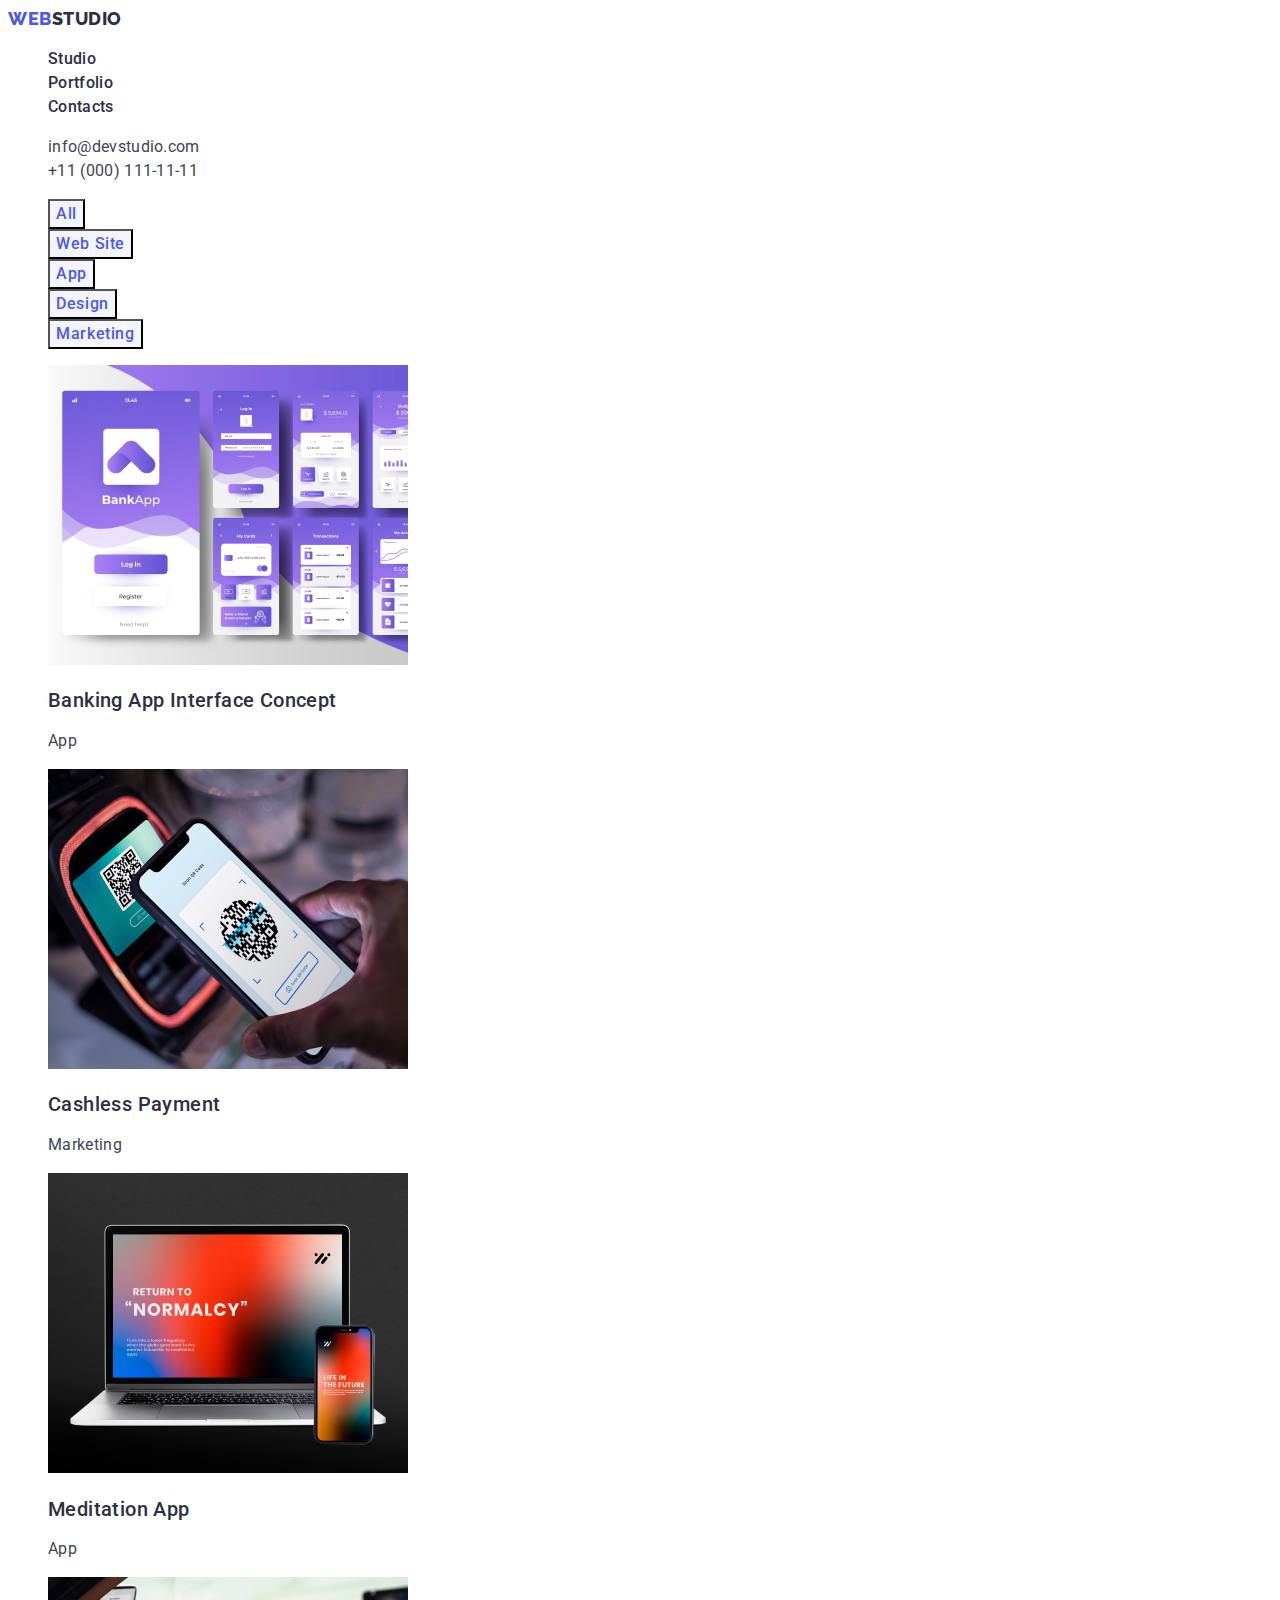
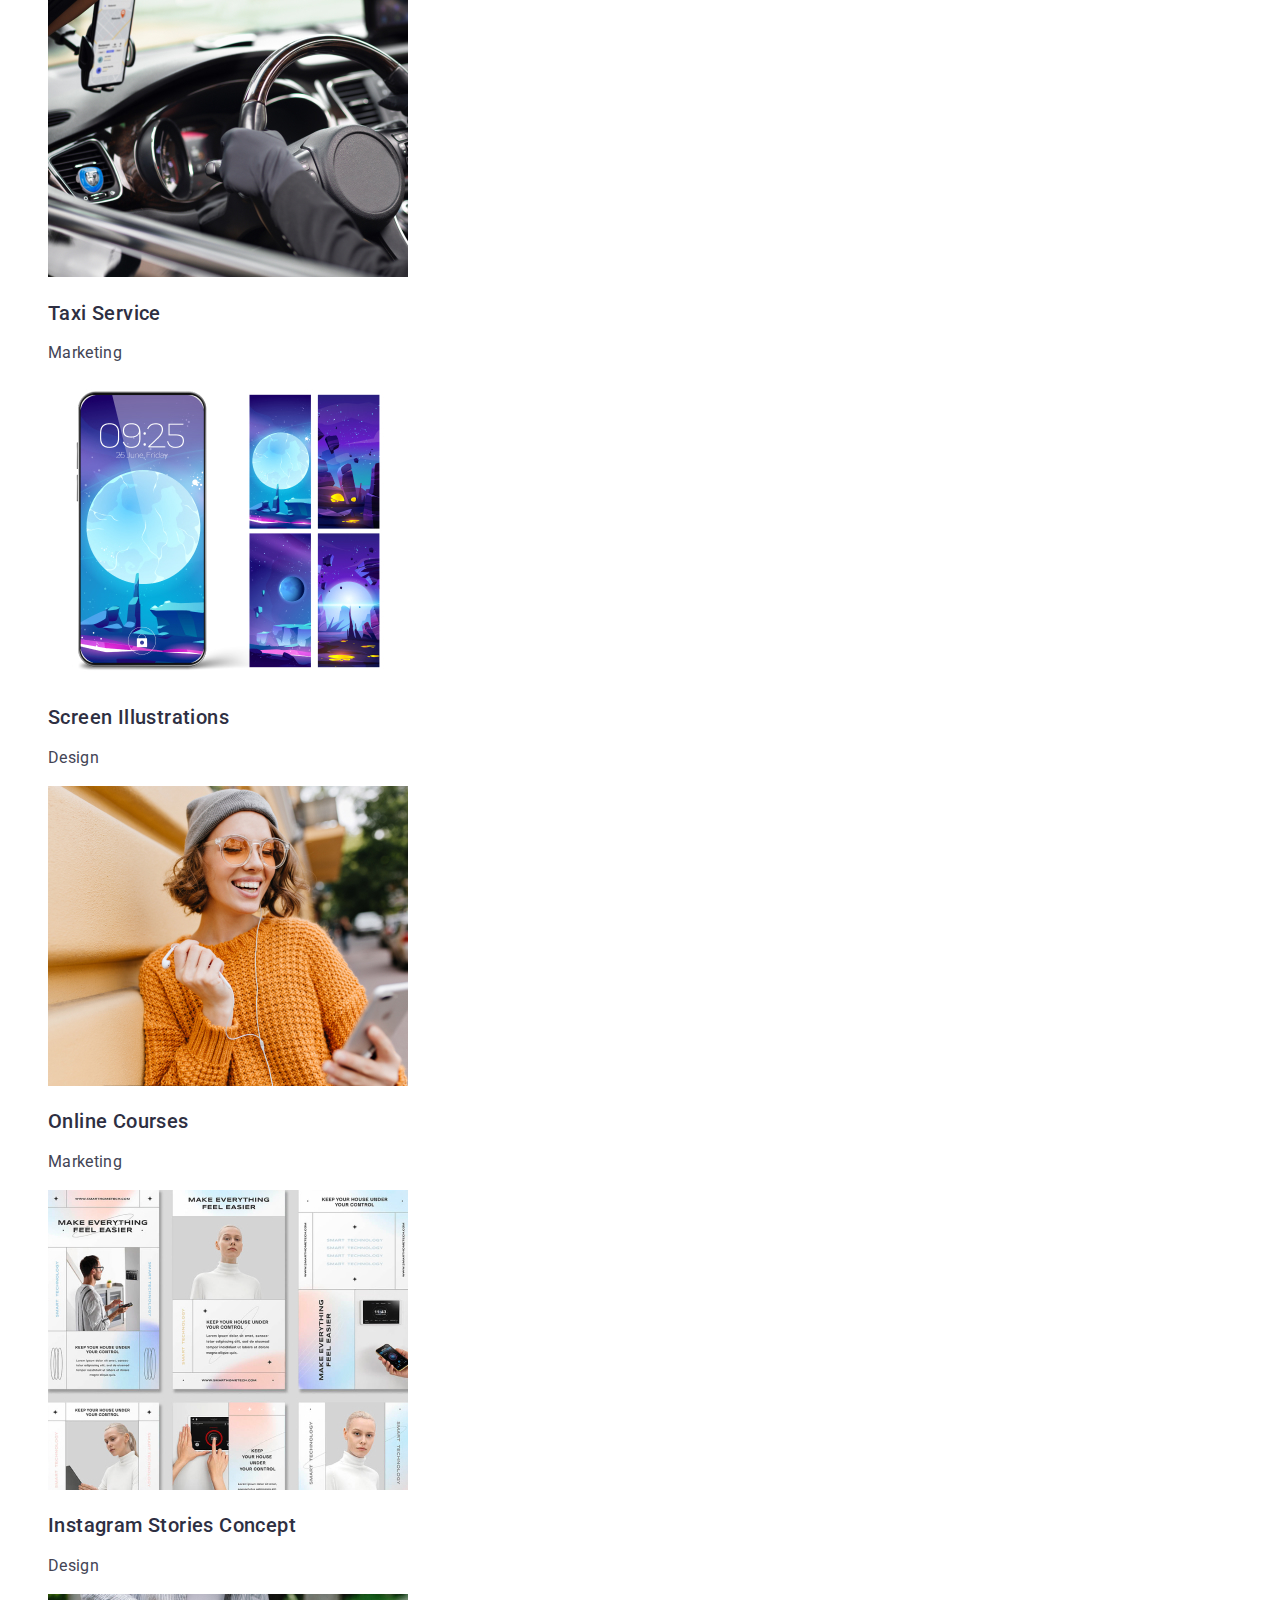
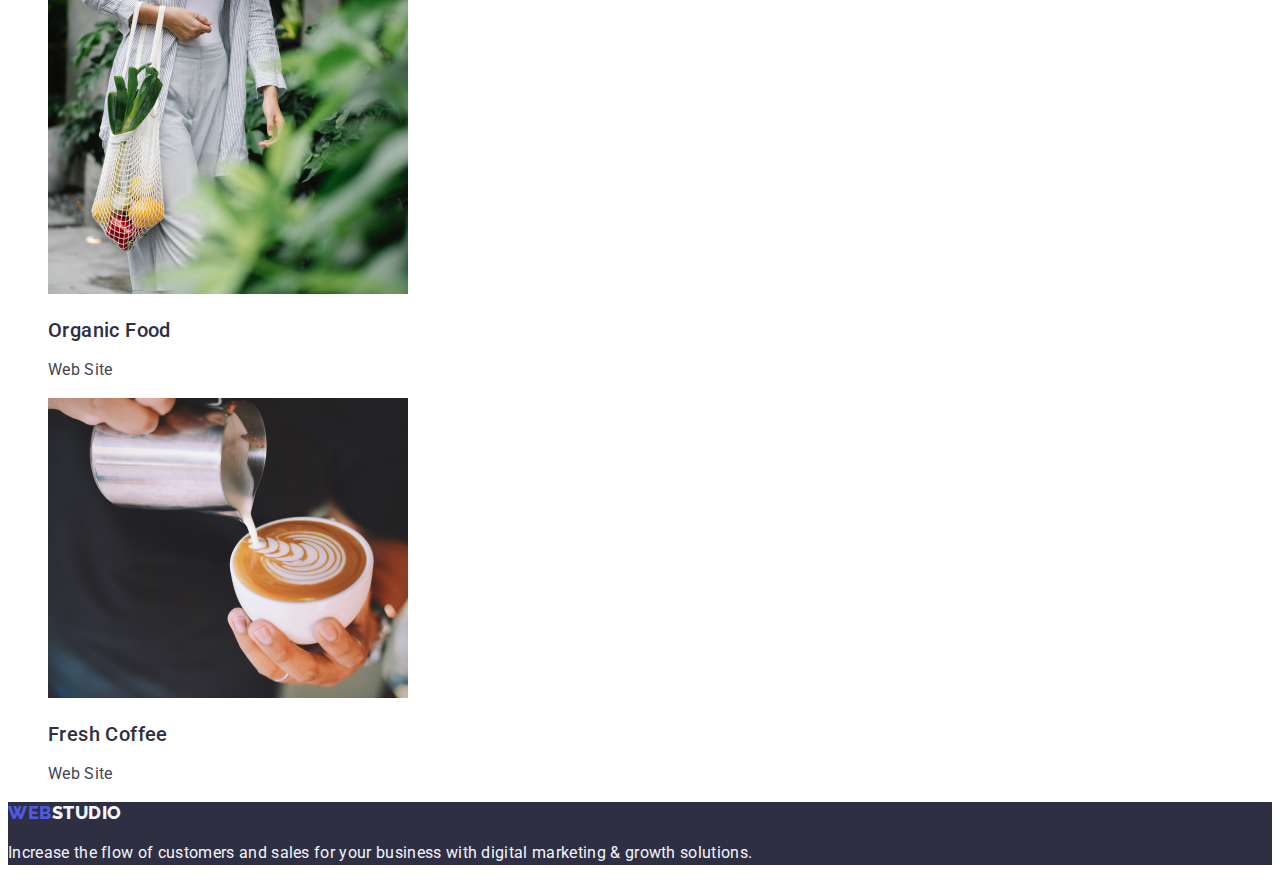
==== commit 083c339e: "Update portfolio.html" ====
--- a/portfolio.html
+++ b/portfolio.html
@@ -64,7 +64,7 @@
                     </a>
                 </li>
                 <li class="serv-item">
-                    <a class="ink" href="">
+                    <a class="link" href="">
                         <img src="./images/hm2/img-2-2.jpg" alt="QR code picture" width="360" height="300" />
                         <h2 class="sub-item">Cashless Payment</h2>
                         <p class="undertext">Marketing</p>
